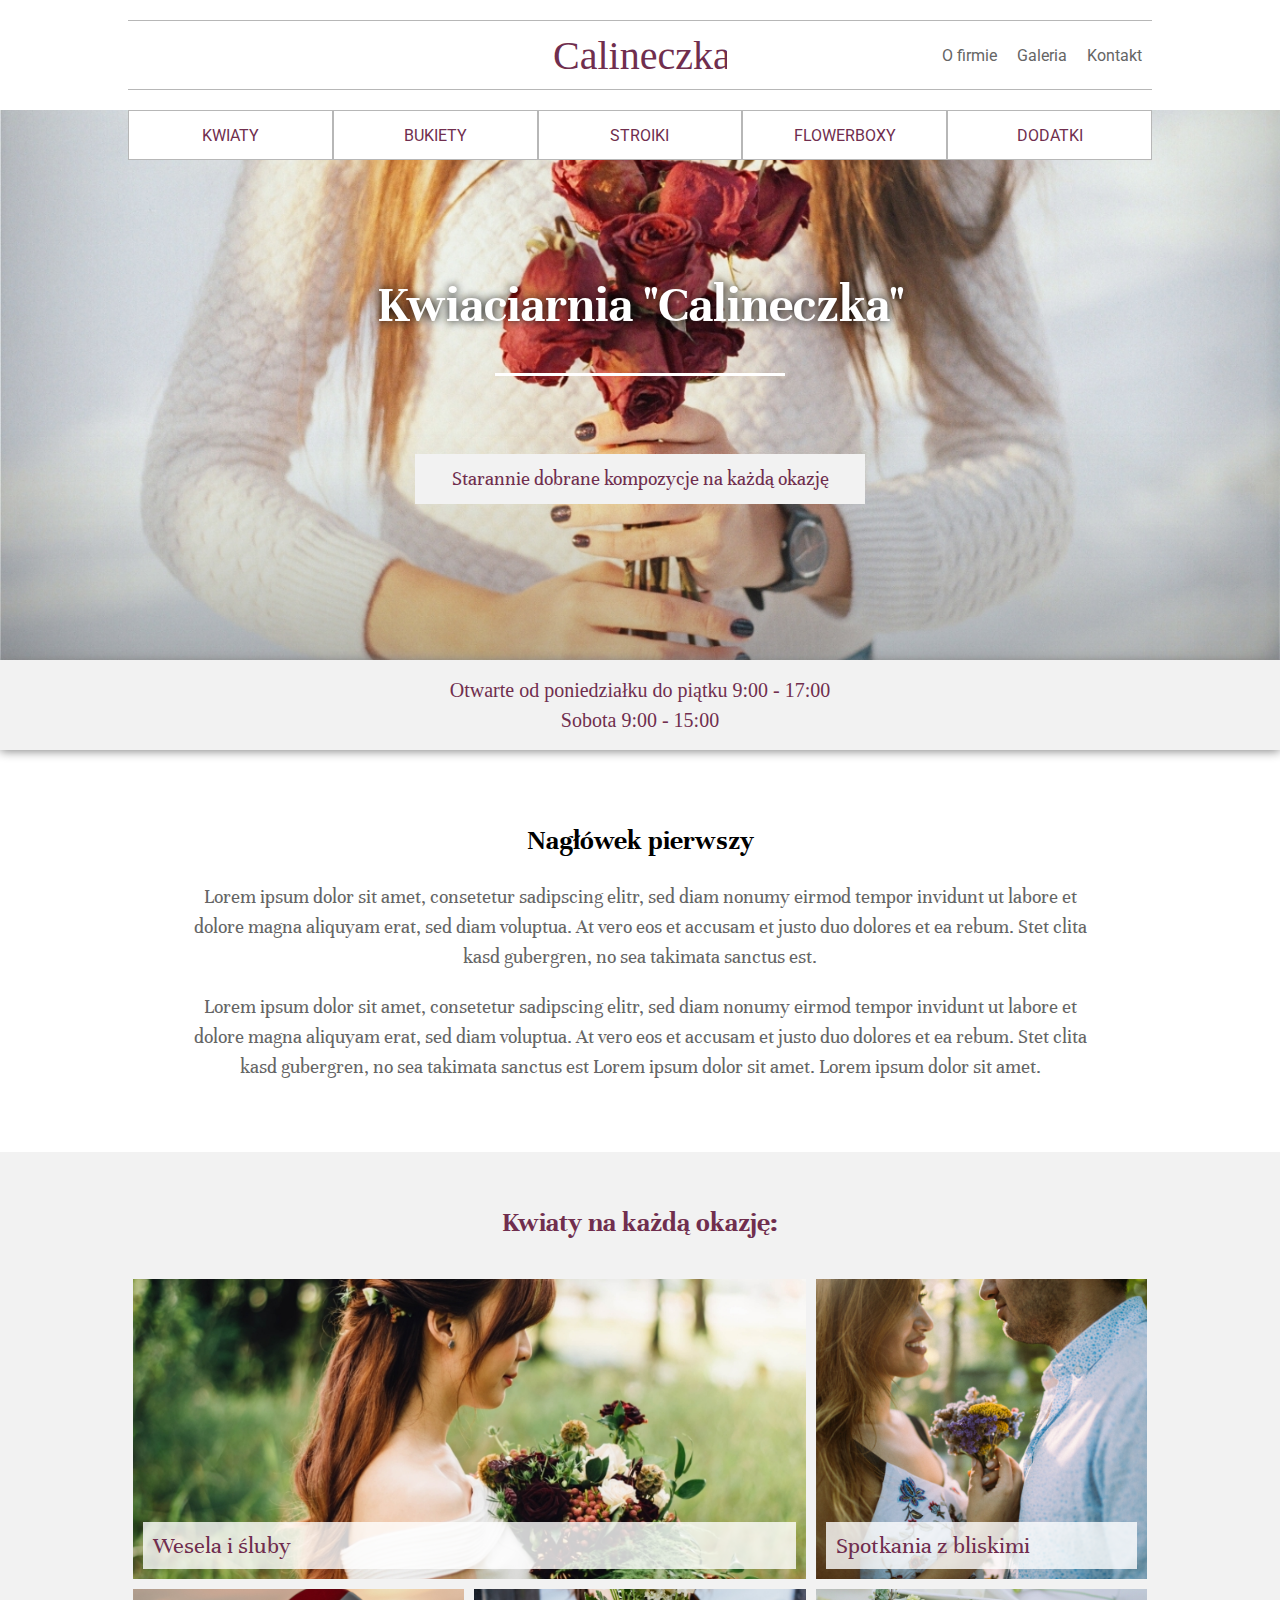
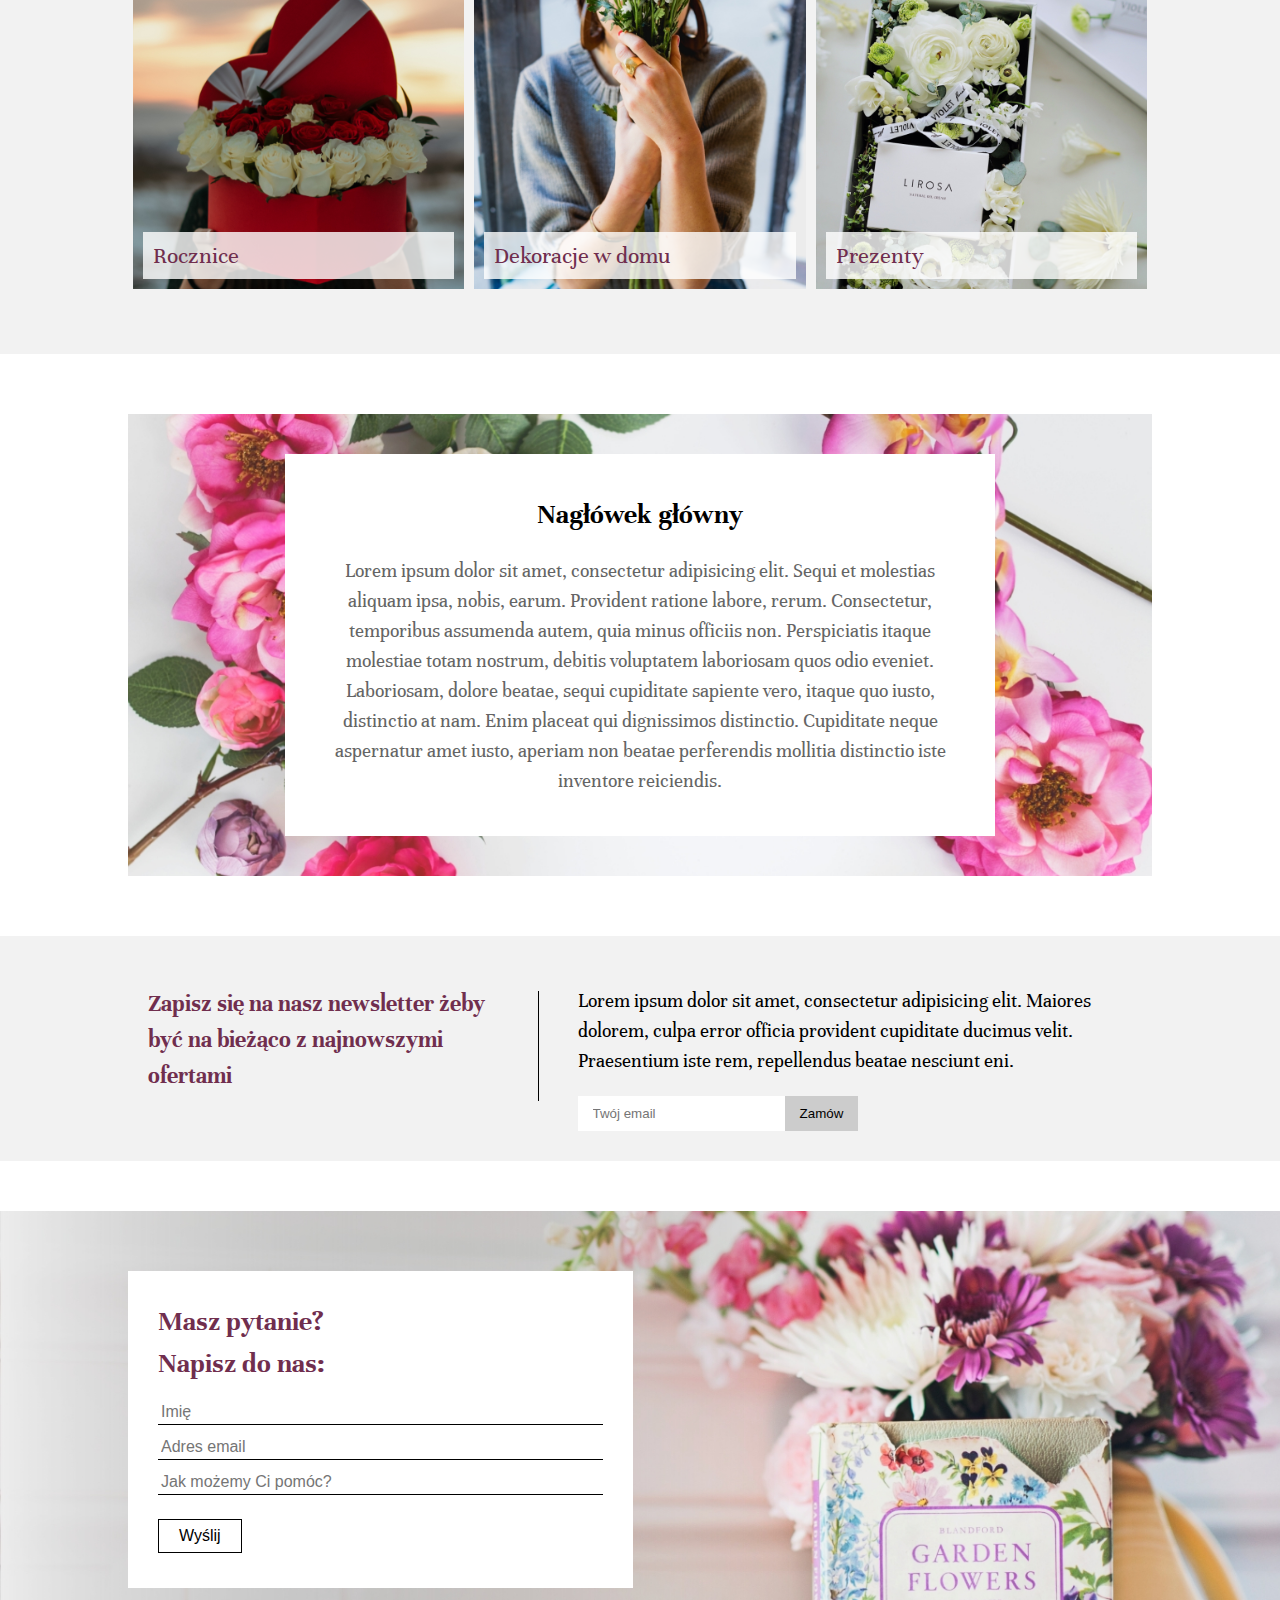
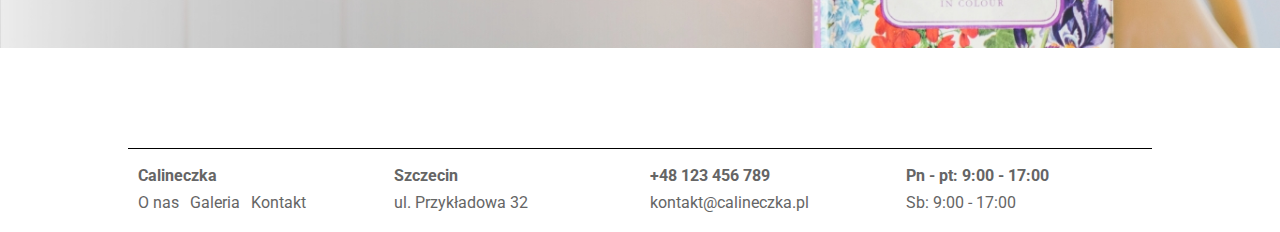
==== index.html @ c4b8fa13 "first commit" ====
<!DOCTYPE html>
<html lang="en">

<head>
    <link rel="shortcut icon" href="img/icons/16x16.jpg">
    <meta charset="UTF-8">
    <meta name="viewport" content="width=device-width, initial-scale=1">
    <title>Kwiaciarnia Calineczka</title>
    <link rel="stylesheet" href="css/main.css">
    <link rel="stylesheet" href="css/animations.css">
    <link href="https://fonts.googleapis.com/css?family=Roboto&display=swap" rel="stylesheet">
    <link href="https://fonts.googleapis.com/css?family=Unna:400,400i,700&display=swap" rel="stylesheet">
</head>

<body>
    <header>
        <nav class="wrapper">
            <div class="nav-up">
                <div class="icons">
                    <div class="social-media">
                        <a href="#"><img src="img/icons/fb.svg" alt="facebook"></a>
                        <a href="#"><img src="img/icons/ig.svg" alt="instagram"></a>
                        <a href="#"><img src="img/icons/gplus.svg" alt="google+"></a>
                    </div>
                    <div class="burger">
                        <img class="burger" src="img/icons/menu.svg" alt="menu">
                    </div>
                </div>
                <div class="logo">
                    <a href="index.html"><img src="img/icons/logo.svg" alt=""></a>
                </div>
                <div class="nav-links">
                    <ul>
                        <a href="about.html">
                            <li>O firmie</li>
                        </a>
                        <a href="gallery.html">
                            <li>Galeria</li>
                        </a>
                        <a href="contact.html">
                            <li>Kontakt</li>
                        </a>
                    </ul>
                </div>
            </div>
            <div class="nav-down">
                <ul>
                    <a href="oferta/kwiaty.html">
                        <li>KWIATY</li>
                    </a>
                    <a href="oferta/bukiety.html">
                        <li>BUKIETY</li>
                    </a>
                    <a href="oferta/stroiki.html">
                        <li>STROIKI</li>
                    </a>
                    <a href="oferta/flowerboxy.html">
                        <li>FLOWERBOXY</li>
                    </a>
                    <a href="oferta/dodatki.html">
                        <li>DODATKI</li>
                    </a>
                </ul>
            </div>
        </nav>
        <div class="banner">
            <div class="slider img2"></div>
            <div class="slider img1"></div>
            <div class="slider-text">
                <h1>Kwiaciarnia "Calineczka"</h1>
                <h2>Starannie dobrane kompozycje
                    na każdą okazję</h2>
            </div>
        </div>
        <div class="open-info">
            <span class="wrapper">Otwarte od poniedziałku do piątku 9:00 - 17:00</span>
            <span class="wrapper">Sobota 9:00 - 15:00</span>
        </div>
    </header>
    <main class="home">
        <section class="welcome-text wrapper">
            <h1>Nagłówek pierwszy</h1>
            <p>Lorem ipsum dolor sit amet, consetetur sadipscing elitr, sed diam nonumy eirmod tempor invidunt ut labore et dolore magna aliquyam erat, sed diam voluptua. At vero eos et accusam et justo duo dolores et ea rebum. Stet clita kasd gubergren, no sea takimata sanctus est.
            </p>
            <p>Lorem ipsum dolor sit amet, consetetur sadipscing elitr, sed diam nonumy eirmod tempor invidunt ut labore et dolore magna aliquyam erat, sed diam voluptua. At vero eos et accusam et justo duo dolores et ea rebum. Stet clita kasd gubergren, no sea takimata sanctus est Lorem ipsum dolor sit amet. Lorem ipsum dolor sit amet.
        </section>
        <section class="occasions">
            <div class="wrapper">
                <h1>Kwiaty na każdą okazję:</h1>
                <div class="boxes">
                    <figure class="box1 bigbox">
                        <figcaption>Wesela i śluby</figcaption>
                    </figure>
                    <figure class="box2">
                        <figcaption>Spotkania z bliskimi</figcaption>
                    </figure>
                    <figure class="box3">
                        <figcaption>Rocznice</figcaption>
                    </figure>
                    <figure class="box4">
                        <figcaption>Dekoracje w domu</figcaption>
                    </figure>
                    <figure class="box5">
                        <figcaption>Prezenty</figcaption>
                    </figure>
                </div>
            </div>
        </section>
        <section class="second-text wrapper">
            <article>
                <h1>Nagłówek główny</h1>
                <p>Lorem ipsum dolor sit amet, consectetur adipisicing elit. Sequi et molestias aliquam ipsa, nobis, earum. Provident ratione labore, rerum. Consectetur, temporibus assumenda autem, quia minus officiis non. Perspiciatis itaque molestiae totam nostrum, debitis voluptatem laboriosam quos odio eveniet. Laboriosam, dolore beatae, sequi cupiditate sapiente vero, itaque quo iusto, distinctio at nam. Enim placeat qui dignissimos distinctio. Cupiditate neque aspernatur amet iusto, aperiam non beatae perferendis mollitia distinctio iste inventore reiciendis.</p>
            </article>
        </section>
        <section class="newsletter">
            <article class="wrapper">
                <h1>Zapisz się na nasz newsletter żeby być na bieżąco z najnowszymi ofertami</h1>
                <div class="newsletter-aside">
                    <p>Lorem ipsum dolor sit amet, consectetur adipisicing elit. Maiores dolorem, culpa error officia provident cupiditate ducimus velit. Praesentium iste rem, repellendus beatae nesciunt eni.</p>
                    <form class="newsletter-form" action="">
                        <input class="email-place" type="text" placeholder="Twój email">
                        <input class="btn" type="submit" value="Zamów">
                    </form>
                </div>

            </article>
        </section>
        <section class="form">
            <div class="wrapper">
                <div class="form-in">
                    <h1>Masz pytanie? <br>
                        Napisz do nas:</h1>
                    <form action="">
                        <input type="text" placeholder="Imię">
                        <input type="text" placeholder="Adres email">
                        <textarea name="" id="" placeholder="Jak możemy Ci pomóc?"></textarea>
                        <input class="btn" type="submit" value="Wyślij">
                    </form>
                </div>
            </div>
        </section>
    </main>
    <footer class="wrapper">
        <div class="column">
            <a href="#">
                <h1>Calineczka</h1>
            </a>
            <ul>
                <a href="#">
                    <li>O nas</li>
                </a>
                <a href="#">
                    <li>Galeria</li>
                </a>
                <a href="#">
                    <li>Kontakt</li>
                </a>
            </ul>
        </div>
        <div class="column">
            <h1>Szczecin</h1>
            <div class="text">ul. Przykładowa 32</div>
        </div>
        <div class="column">
            <h1>+48 123 456 789</h1>
            <div class="text">kontakt@calineczka.pl</div>
        </div>
        <div class="column">
            <h1>Pn - pt: 9:00 - 17:00</h1>
            <div class="text">Sb: 9:00 - 17:00</div>
        </div>
    </footer>

    <script src="js/nav.js"></script>
    <script src="js/slider.js"></script>
</body>

</html>
---- css/main.css ----
* {
    margin: 0;
    padding: 0;
    box-sizing: border-box;
}

img {
    display: block;
}

h1,
h2,
p {
    font-family: 'Unna', serif;
    line-height: 1.5;
}

p {
    font-size: 20px;
}

body {
    overflow-x: hidden;
}

.wrapper {
    margin: auto;
    width: 80%;
    min-width: 290px;
    max-width: 1060px;
}

li {
    list-style-type: none;
}

a {
    color: inherit;
    text-decoration: inherit;
}

/*NAWIGACJA*/

.nav-up {
    color: #656565;
    font-family: 'Roboto', sans-serif;
    font-size: 16px;
}

.social-media img {
    margin-right: 5px;
}

.icons {
    display: flex;
    justify-content: space-between;
    align-items: center;
    margin: 5px 0;
    position: relative;
    z-index: 2;
}

.icons img {
    display: inline-block;
}

.burger {
    cursor: pointer;
}

.logo {
    border-bottom: 1px solid #B7B7B7;
    border-top: 1px solid #B7B7B7;
    margin: 5px 0;
    padding: 5px 0;
}

.logo img {
    position: relative;
    left: 50%;
    transform: translateX(-50%);
}

.nav-links ul {
    display: flex;
    justify-content: center;
}

.nav-links li {
    margin: 5px 0;
    margin-bottom: 10px;
    padding: 0 10px;
}

.nav-up a li:hover {
    color: black;
}

.nav-down {
    display: none;
    position: absolute;
    z-index: 1;
    top: 0;
    left: 0;
    width: 100vw;
    height: 100vh;
    background-color: rgba(255, 255, 255, .8);
}

.nav-down ul {
    margin-top: 160px;
    border-top: 1px solid #B7B7B7;

}

.nav-down li {
    font-family: 'Roboto', sans-serif;
    text-align: center;
    color: #702E4E;
    background-color: white;
    height: 50px;
    line-height: 50px;
    border-bottom: solid .5px #B7B7B7;
    position: relative;
    z-index: 1;
}

.nav-down li:hover {
    background-color: antiquewhite;
}

/*BANNER*/

.banner {
    position: relative;
    height: 505px;
}

.slider {
    position: absolute;
    height: 505px;
    width: 100%;
    background-image: url(../img/slider1-768.jpg);
    background-position: center;
    background-size: cover;
}

.slider-text {
    width: 80%;
    position: absolute;
    left: 50%;
    top: 50%;
    transform: translate(-50%, -50%);
    text-align: center;
}

.slider-text h1 {
    padding: 0 0 30px 0px;
    color: white;
    font-size: 40px;
    text-shadow: 0px 0px 10px #000000;
}

.slider-text h1::after {
    content: '';
    width: 290px;
    position: absolute;
    left: 50%;
    top: 45%;
    transform: translateX(-50%);
    border-bottom: solid 3px white;
}

.slider-text h2 {
    max-width: 450px;
    margin: auto;
    margin-top: 80px;
    padding: 10px 15px;
    background-color: #F2F2F2;
    color: #702E4E;
    font-size: 20px;
    font-weight: 400;
}

.open-info {
    background-color: #F2F2F2;
    padding: 10px 0;
    text-align: center;
    line-height: 1.5;
    box-shadow: 0 1px 10px 0px grey;
}

.open-info span {
    font-size: 14px;
    display: block;
    color: #702E4E;
}

/*MAIN*/

section {
    padding: 60px 0;
}

.welcome-text {
    max-width: 900px;
    text-align: center;
}

section h1,
section p {
    padding: 10px 0;
}

section p {
    color: #656565;
}

.occasions {
    background-color: #F2F2F2;
}

.occasions h1 {
    color: #702E4E;
    text-align: center;
    transform: translateY(-20px);
}

.occasions .boxes {
    display: flex;
    flex-wrap: wrap;
}

.occasions figure {
    width: 100%;
    margin: 5px 0;
    height: 300px;
    background-size: cover;
    background-position: center;
    position: relative;
}

.occasions .box1 {
    background-image: url(../img/profit1.jpg);
}

.occasions .box2 {
    background-image: url(../img/profit2.jpg);
}

.occasions .box3 {
    background-image: url(../img/profit3.jpg);
}

.occasions .box4 {
    background-image: url(../img/profit4.jpg);
}

.occasions .box5 {
    background-image: url(../img/profit5.jpg);
}

.occasions figcaption {
    font-family: 'Unna', serif;
    margin: 10px;
    padding: 10px;
    background-color: rgb(255, 255, 255, .8);
    font-size: 20px;
    color: #702E4E;
    position: absolute;
    bottom: 0;
    left: 0;
    right: 0;
}

.second-text {
    margin: 60px auto;
    padding: 30px 0;
    background-image: url(../img/textbg-768.jpg);
    background-size: cover;
    background-position: center;
    text-align: center;
}

.second-text article {
    background: white;
    padding: 10px;
    margin: auto;
    width: 90%;
    max-width: 710px;
}

.newsletter {
    background-color: #F2F2F2;
    text-align: center;
    padding: 30px 0;
    margin-bottom: 50px;
}

.newsletter h1 {
    color: #702E4E;
    font-size: 24px;
    position: relative;
    padding-bottom: 20px;
}

.newsletter h1::after {
    content: '';
    background-color: black;
    width: 155px;
    height: 1px;
    position: absolute;
    bottom: 0;
    left: 50%;
    transform: translateX(-50%);
}

.newsletter p {
    padding: 20px 0;
    font-size: 20px;
    color: black;
}

.newsletter-form {
    display: flex;
    justify-content: center;
}

.newsletter-form input {
    border: none;
    padding: 10px 15px;
}

.newsletter-form .btn {
    background-color: #ccc;
}

.form {
    background-image: url(../img/form-768.jpg);
    background-size: cover;
    background-position: center;
    margin-bottom: 50px;
}

.form-in {
    background-color: white;
    padding: 15px;
}

.form h1 {
    color: #702E4E;
}

.form input,
.form textarea {
    padding: 3px;
    margin: 5px 0;
    width: 100%;
    border: none;
    border-bottom: solid 1px;
}

.form textarea {
    resize: none;
    transition: height .5s;
    height: 25px;
}

.form textarea:focus {
    height: 80px;
}

.form input::placeholder,
.form textarea::placeholder,
.form input:read-write,
.form textarea:read-write,
.form .btn[value] {
    font-family: sans-serif;
    font-size: 16px;
}

.form .btn {
    width: auto;
    margin: 15px 0;
    padding: 7px 20px;
    background: none;
    border: solid 1px;
}

.form .btn:hover {
    box-shadow: 0 0 5px 3px lightgray;
}


/*STOPKA*/

footer {
    margin-top: 60px;
    padding-bottom: 20px;
    color: #656565;
    font-family: 'Roboto', sans-serif;
    font-size: 16px;
    border-top: solid .5px black;
}

footer .column {
    margin-left: 10px;
    margin-top: 15px;
}

footer h1 {
    font-family: 'Roboto', sans-serif;
    width: auto;
    font-size: 16px;
    margin-bottom: 5px;
}

footer li {
    display: inline-block;
    margin-right: 7px;
}

/*O FIRMIE*/

h1.all {
    background-color: #702E4E;
    color: white;
    text-align: center;
    padding: 5px;
    margin-top: 50px;
    font-size: 40px;
}

.about-image {
    width: 100%;
    height: 140px;
    padding: 0;
    background-image: url(../img/about-768.jpg);
    background-position: center;
    background-size: cover;
    margin-bottom: 60px;
}

/*GALERIA*/

.masonry-gallery {
    margin: 50px auto;
}

/*KONTAKT*/

.contact-boxes {
    display: flex;
    justify-content: space-around;
    flex-wrap: wrap;
}

.contact-box {
    background-color: #f1f1f1;
    margin: 10px;
    border: solid 1px #B7B7B7;
    width: 100%;
    height: 150px;
    display: flex;
    flex-direction: column;
    justify-content: center;
    align-items: center;
    text-align: center;
}

.contact-box h1 {
    padding: 0 0 10px 0;
}

.contact-box div {
    color: #656565;
    font-family: roboto;
}

.map {
    height: 400px;
    padding-top: 0;
}

.map iframe {
    width: 100%;
    height: 100%;
}

/*OFERTY*/

.offers-container {
    display: grid;
    grid-template-columns: repeat(2, 1fr);
    grid-gap: 10px;
}

.offer-box {
    min-height: 180px;
    background-color: white;
    border: solid 1px #ECECEC;
    position: relative;
    font-family: unna;
    font-size: 20px;
}

.offer-box:hover {
    z-index: 1;
    transform: scale(1.1);
    box-shadow: 0 0 5px 1px lightgray;
    transition: .5s;
}

.offer-box:hover figcaption,
.offer-box:hover div {
    display: none;
}

.offer-box img {
    position: relative;
    top: 50%;
    left: 50%;
    transform: translate(-50%, -50%);
    width: 100%;
}

.offer-box figcaption {
    position: absolute;
    bottom: 10px;
    left: 10px;
    border-top: solid 1px #CBA0B5;
    border-bottom: solid 1px #CBA0B5;
    text-align: center;
    width: calc(100% - 20px);
    padding: 10px 0;
    background-color: rgb(255, 255, 255, 0.8);
}

.offer-box .price {
    position: absolute;
    top: 20px;
    right: 0;
    background-color: #ECECEC;
    color: #702E4E;
    padding: 5px 10px;
}

.offer-contact {
    width: 200px;
    z-index: 2;
    text-align: center;
    position: fixed;
    bottom: 0;
    right: 10%;
    transform: translateY(300px);
    font-family: unna;
    transition: .3s;
}

.offer-contact header {
    cursor: pointer;
    font-size: 28px;
    line-height: 50px;
    background-color: #702E4E;
    color: white;
}

.hidden-content {
    border: solid 1px #ECECEC;
    display: flex;
    flex-direction: column;
    justify-content: center;
    align-content: space-between;
    height: 300px;
    color: black;
    background-color: white;
}

.hidden-box {
    margin: 10px;
}

.hidden-box h1 {
    color: #702E4E;
}


.hidden-box div {
    font-family: roboto;
    color: #656565;
}


@media (min-width: 768px) {

    h1 {
        font-size: 28px;
    }

    p {
        font-size: 20px;
    }

    .banner {
        height: 550px;
    }

    .slider {
        height: 550px;
        background-image: url(../img/slider1-1366.jpg);
    }

    .slider-text h1 {
        font-size: 52px;
    }

    .slider-text h2 {
        margin: auto;
        margin-top: 80px;
        padding: 10px 15px;
        background-color: #F2F2F2;
        color: #702E4E;
        font-size: 20px;
        font-weight: 400;
    }


    .open-info {
        padding: 15px 0;
    }

    .open-info span {
        font-size: 16px;
    }

    .occasions figure {
        width: calc(50% - 10px);
        margin: 5px;
    }

    .occasions .bigbox {
        width: 100%;
    }

    .occasions figcaption {
        font-size: 24px;
    }

    .second-text {
        background-image: url(../img/textbg-1200.jpg);
        padding: 40px 0;
    }


    .second-text article {
        padding: 30px;
    }

    .newsletter .wrapper {
        display: flex;
        text-align: left;
    }

    .newsletter h1 {
        width: 40%;
        padding: 20px;
        padding-right: 30px;
    }

    .newsletter h1::after {
        width: 1px;
        height: 110px;
        bottom: 100%;
        left: 100%;
        transform: translateY(calc(100% + 25px));
    }

    .newsletter-aside {
        width: 60%;
    }

    .newsletter p {
        padding: 20px;
        padding-left: 40px;
    }

    .newsletter-form {
        justify-content: flex-start;
        margin-left: 40px;
    }

    .form {
        background-image: url(../img/form-1366.jpg);
    }

    .form-in {
        padding: 20px 30px;
        margin: 0;
        max-width: 505px;
    }

    .about-image {
        background-image: url(../img/about-1366.jpg);
    }

    /*KONTAKT*/

    .contact-boxes {
        display: flex;
    }

    .contact-box {
        margin: 0px;
        width: 30%;
    }

    .map {
        height: 500px;
    }
}

@media (min-width: 900px) {

    /*NAWIGACJA*/

    .burger {
        display: none;
    }

    .nav-up {
        margin: 20px 0;
        padding: 10px 0;
        border-bottom: 1px solid #B7B7B7;
        border-top: 1px solid #B7B7B7;
        display: flex;
        justify-content: space-between;
        align-items: center;
        height: 70px;
    }

    .logo {
        transform: translateX(-50%);
        left: 50%;
        padding: 0;
        margin: 0;
        border: none;
        position: absolute;
    }

    .social-media {
        margin-left: 10px;
    }

    .nav-links li {
        margin: 0;
    }

    .nav-down {
        display: block;
        position: static;
        width: auto;
        height: auto;
    }

    .nav-down ul {
        margin-top: 0;
        border: none;
        display: flex;
    }

    .nav-down a {
        width: calc(100% / 5);
    }

    .nav-down li {
        border: 1px solid #B7B7B7;
    }

    /*BANNER*/

    .banner,
    .open-info,
    main.home {
        transform: translateY(-50px);
    }

    .open-info span {
        font-size: 20px;
    }

    /*STOPKA*/

    footer .column {
        width: calc(24.6% - 10px);
        display: inline-block;
    }


    .offers-container {
        grid-template-columns: repeat(3, 1fr);
    }

}

@media (min-width: 1200px) {

    /*MAIN*/

    .occasions figure {
        width: calc(33.33% - 10px);
    }

    .occasions .bigbox {
        width: calc(66.66% - 10px);
    }

    .offers-container {
        position: relative;
        width: 75%;
        grid-template-columns: repeat(3, 1fr);
    }

    .offer-outer {
        display: flex;
        align-items: flex-start;
    }

    .offer-contact {
        width: 25%;
        padding: 60px 0 0px 10px;
        margin-bottom: 60px;
        z-index: 0;
        position: static;
        transform: none;
    }

    .offer-contact header {
        cursor: auto;
    }
}

@media (min-width: 1366px) {

    .slider {
        background-image: url(../img/slider1-1920.jpg);
    }

    .form {
        background-image: url(../img/form-1920.jpg);
    }

    .about-image {
        background-image: url(../img/about-1920.jpg);
    }

}
---- css/animations.css ----
/*MENU TOGGLER*/

.nav-down.active {
    display: block;
}

/*PRODUCT POPUP TOGGLER*/

.offer-contact.active {
    transform: translateY(0);
}

/*SLIDER IMG*/

.slider.img1 {
    animation: sliderimg 5s infinite;
}

@keyframes sliderimg {
    0% {
        opacity: 0;
    }

    5% {
        opacity: 1;
    }

    95% {
        opacity: 1;
    }

    100% {
        opacity: 0;
    }

}

/*SLIDER TXT*/

.slider-text {
    animation: slidertxt 5s infinite;
}

@keyframes slidertxt {
    0% {
        opacity: 0;
    }

    10% {
        opacity: 1;
    }

    85% {
        opacity: 1;
    }

    95% {
        opacity: 0;
    }

    100% {
        opacity: 0;
    }
}

/*SLIDER AFTER*/

.slider-text h1::after {
    animation: after 15s infinite;
}

@keyframes after {
    0% {
        opacity: 1;
    }

    33.3% {
        opacity: 1;
    }

    33.34% {
        opacity: 0;
    }

    100% {
        opacity: 0;
    }
}
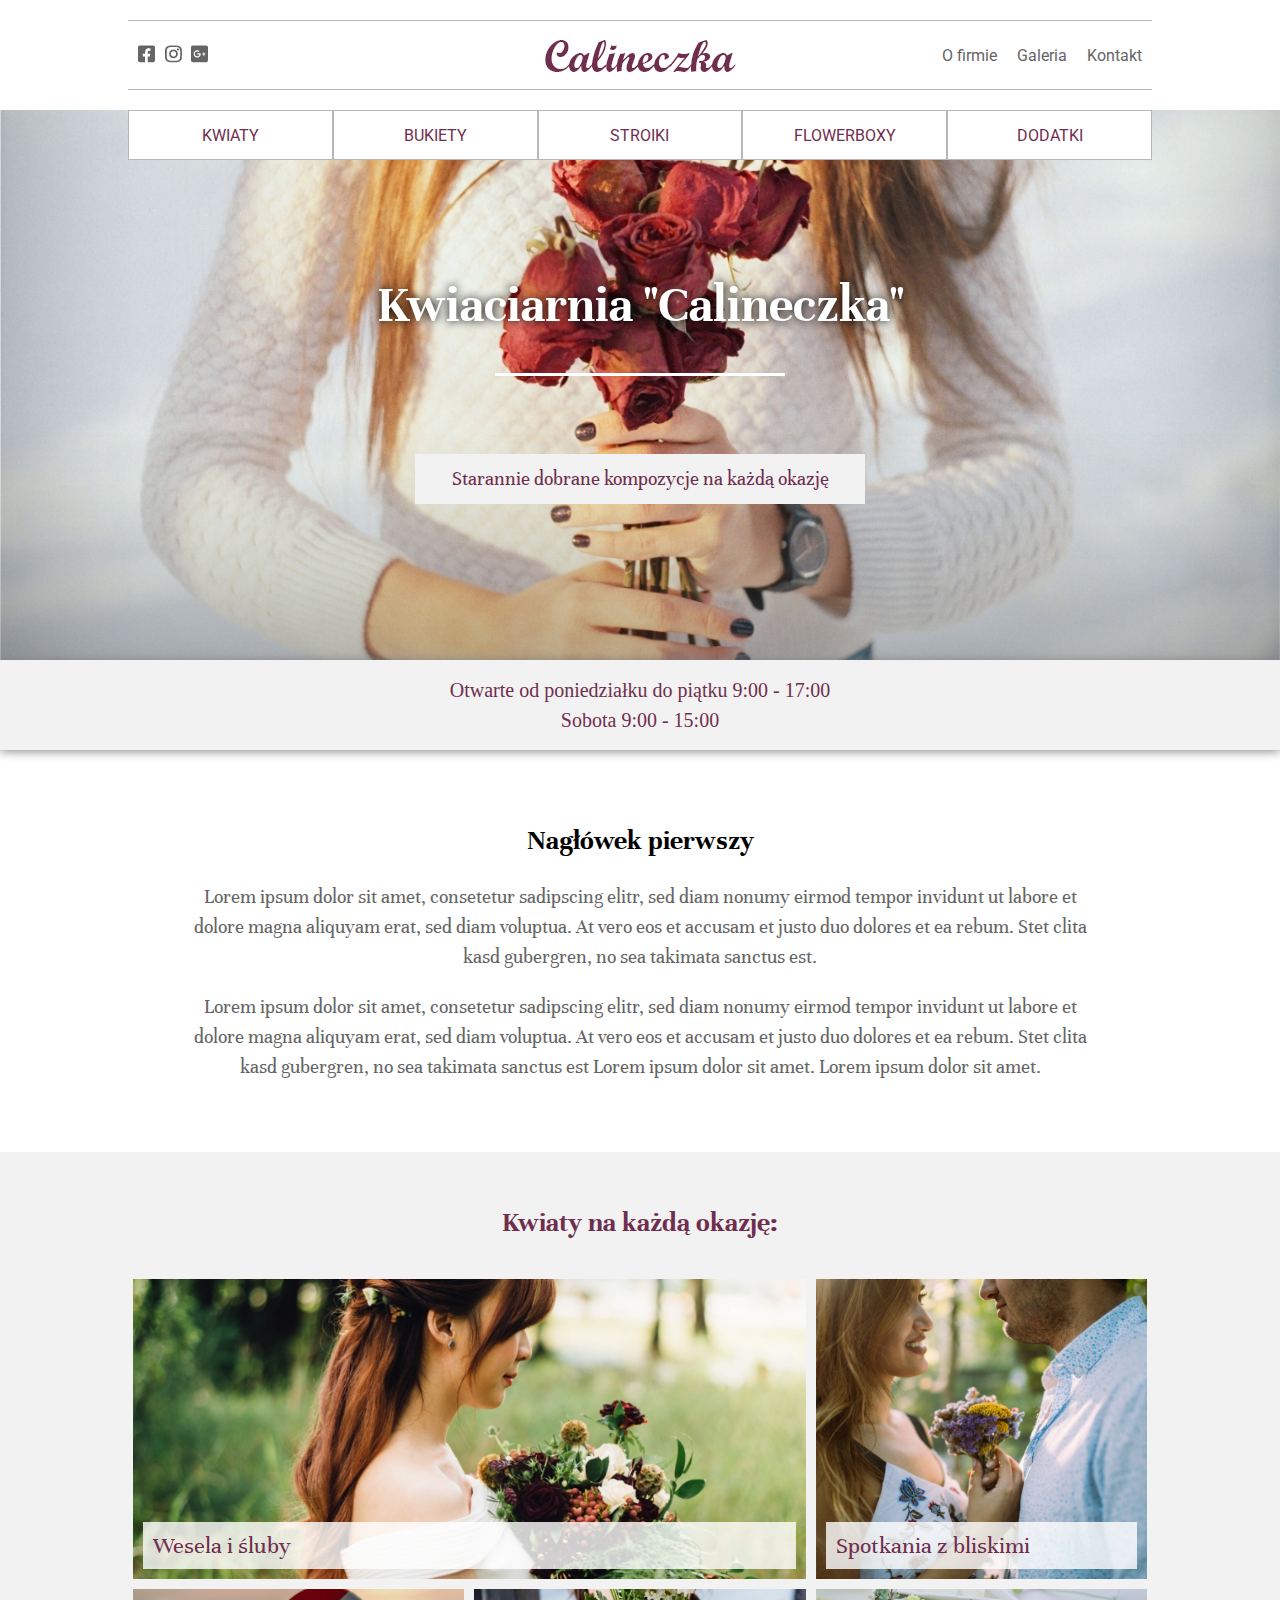
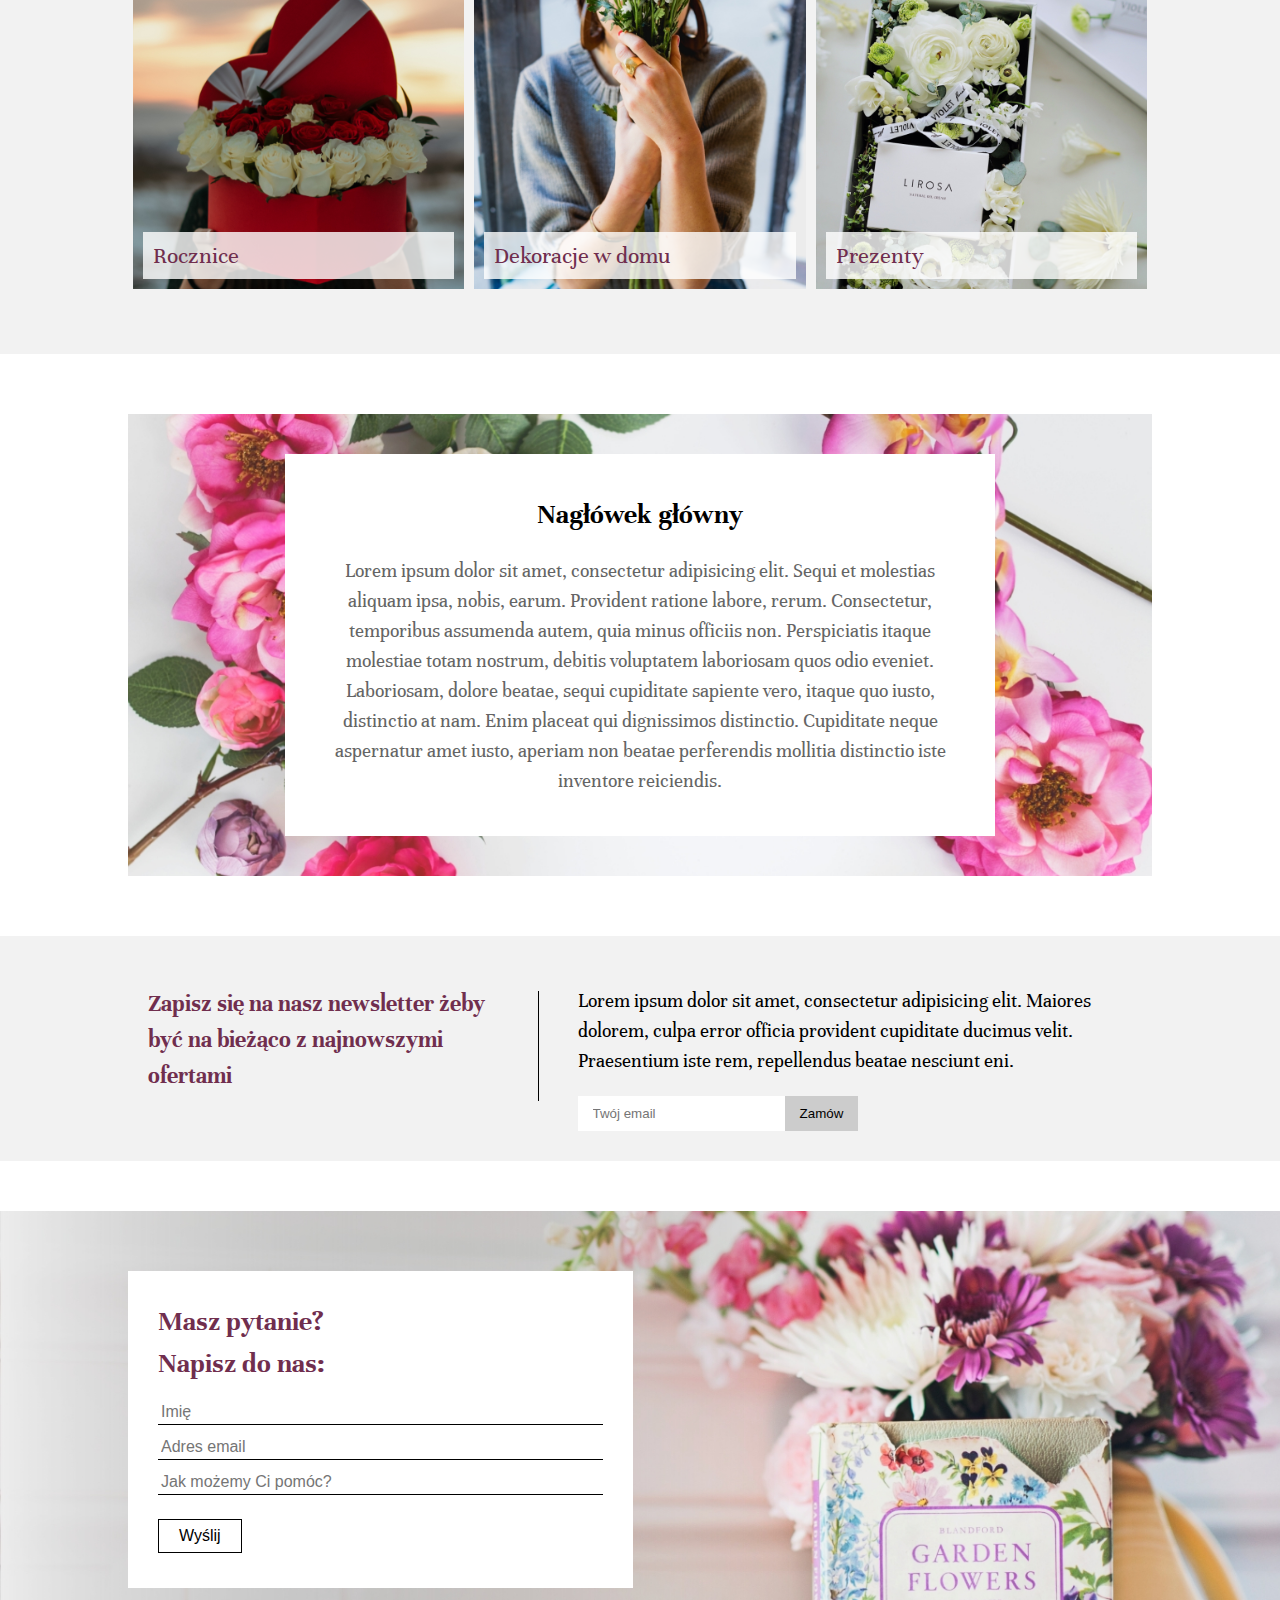
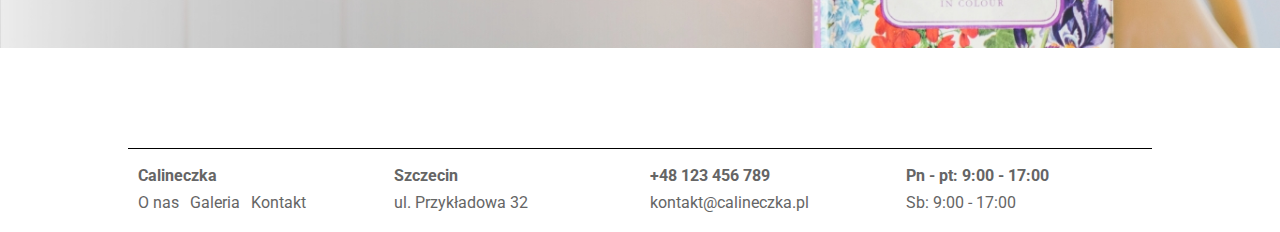
==== commit 72f68677: "change crashed icons from svg to png" ====
--- a/index.html
+++ b/index.html
@@ -18,16 +18,16 @@
             <div class="nav-up">
                 <div class="icons">
                     <div class="social-media">
-                        <a href="#"><img src="img/icons/fb.svg" alt="facebook"></a>
-                        <a href="#"><img src="img/icons/ig.svg" alt="instagram"></a>
-                        <a href="#"><img src="img/icons/gplus.svg" alt="google+"></a>
+                        <a href="#"><img src="img/icons/fb.png" alt="facebook"></a>
+                        <a href="#"><img src="img/icons/ig.png" alt="instagram"></a>
+                        <a href="#"><img src="img/icons/gplus.png" alt="google+"></a>
                     </div>
                     <div class="burger">
                         <img class="burger" src="img/icons/menu.svg" alt="menu">
                     </div>
                 </div>
                 <div class="logo">
-                    <a href="index.html"><img src="img/icons/logo.svg" alt=""></a>
+                    <a href="index.html"><img src="img/icons/logo.png" alt=""></a>
                 </div>
                 <div class="nav-links">
                     <ul>
